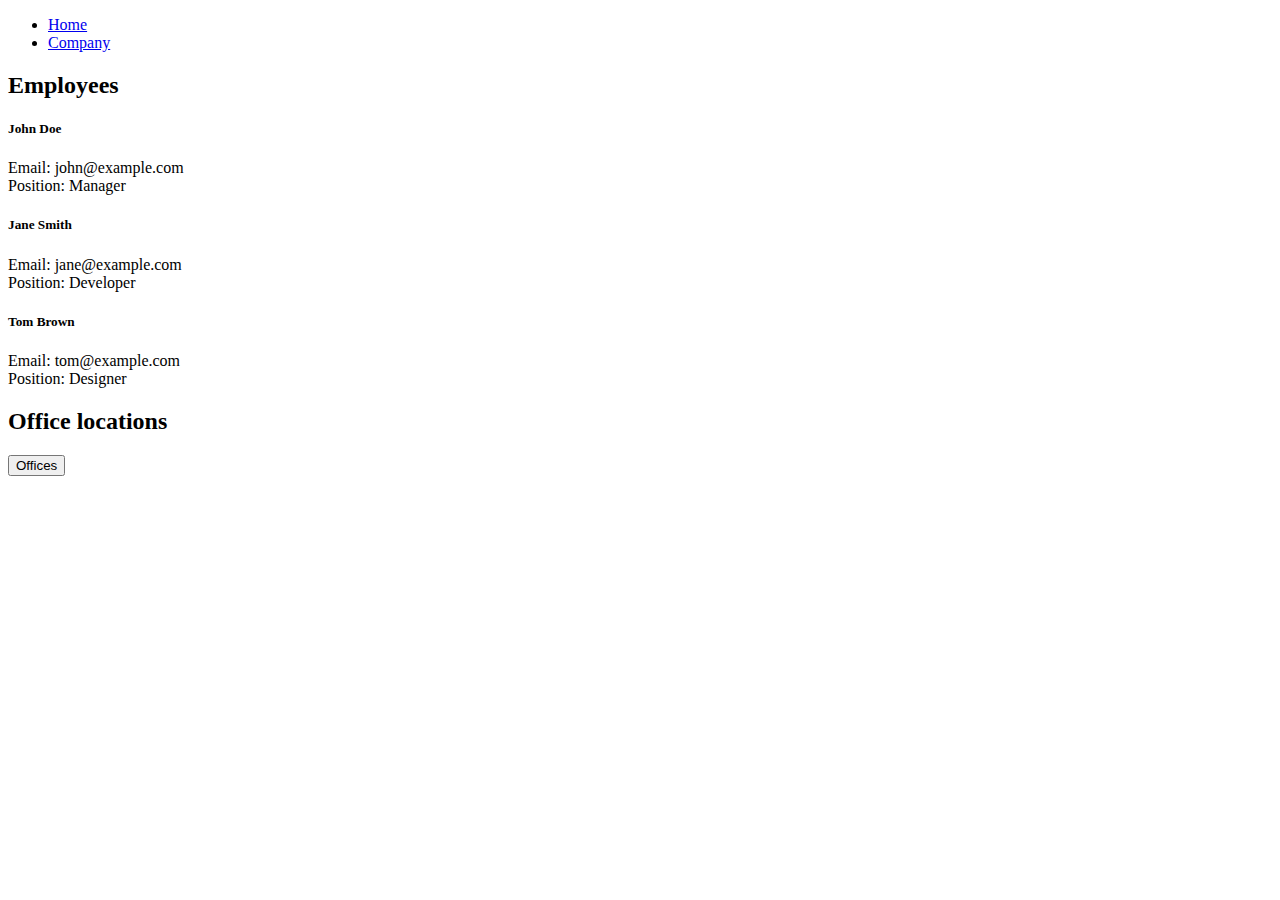
==== company.html @ 83485923 "Your commit message here" ====
<!DOCTYPE html>
<html lang="en">
<head>
    <meta charset="UTF-8">
    <meta name="viewport" content="width=device-width, initial-scale=1.0">
    <title>Company</title>
    <link rel="stylesheet" href="styles.css">
</head>
<body>
    <nav>
        <ul>
            <li><a href="index.html">Home</a></li>
            <li><a href="company.html">Company</a></li>
        </ul>
    </nav>

    <h2>Employees</h2>
    <div id="employeesContainer"></div>

    <h2>Office locations</h2>
    <ul id="officeList" class="list-group"></ul>

    <button id="showOffices" class="btn btn-primary">Offices</button>

    <script src="company.js"></script>
</body>
</html>
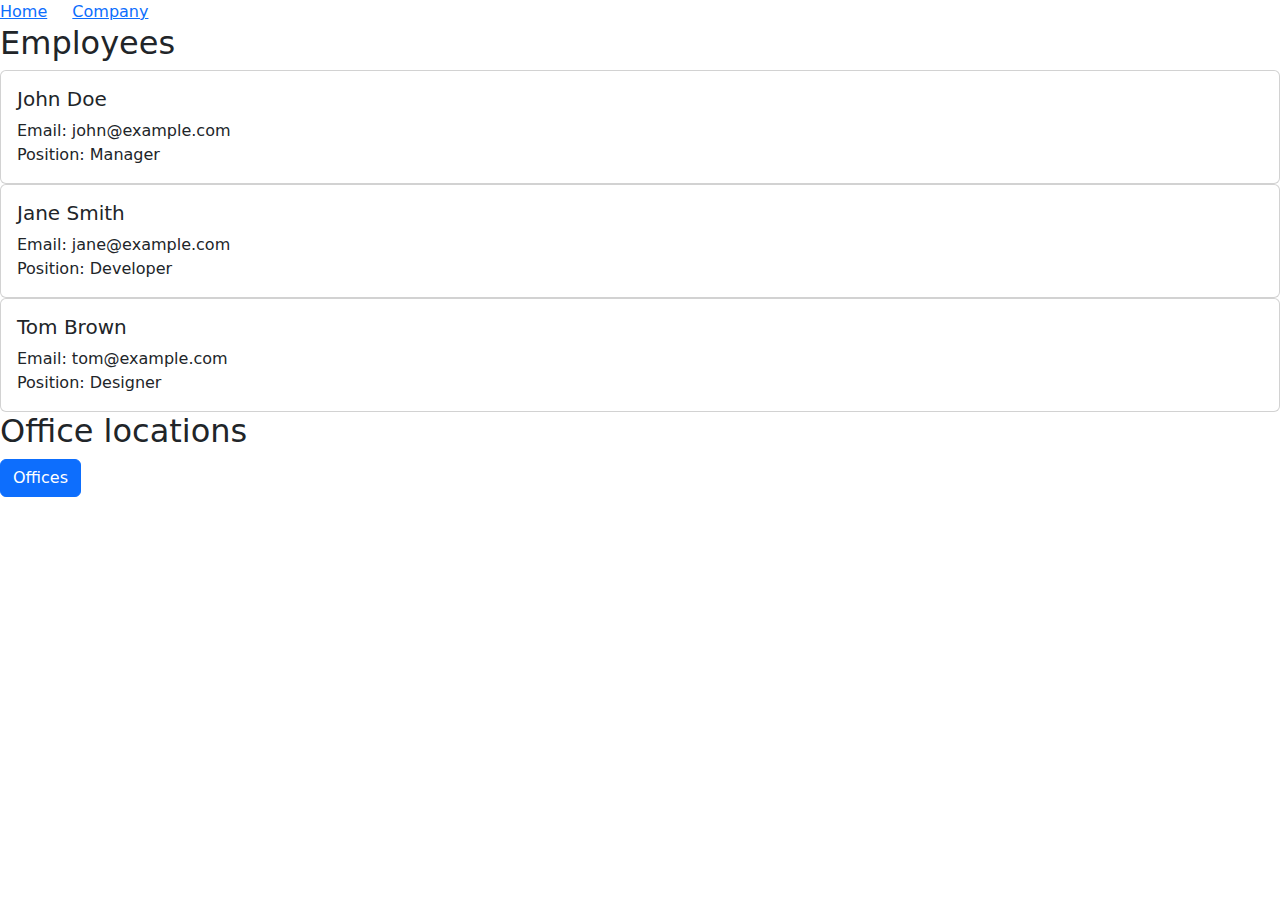
==== commit e86f5a34: "company.html" ====
--- a/company.html
+++ b/company.html
@@ -4,7 +4,10 @@
     <meta charset="UTF-8">
     <meta name="viewport" content="width=device-width, initial-scale=1.0">
     <title>Company</title>
-    <link rel="stylesheet" href="styles.css">
+    <link rel="stylesheet" href="company.css">
+    <link rel="stylesheet" href="company.js">
+    <link rel="stylesheet" href="index.html">
+  <link href="https://cdn.jsdelivr.net/npm/bootstrap@5.3.3/dist/css/bootstrap.min.css" rel="stylesheet" integrity="sha384-QWTKZyjpPEjISv5WaRU9OFeRpok6YctnYmDr5pNlyT2bRjXh0JMhjY6hW+ALEwIH" crossorigin="anonymous">
 </head>
 <body>
     <nav>
@@ -22,6 +25,7 @@
 
     <button id="showOffices" class="btn btn-primary">Offices</button>
 
+  <script src="https://cdn.jsdelivr.net/npm/bootstrap@5.3.3/dist/js/bootstrap.bundle.min.js" integrity="sha384-YvpcrYf0tY3lHB60NNkmXc5s9fDVZLESaAA55NDzOxhy9GkcIdslK1eN7N6jIeHz" crossorigin="anonymous"></script>
     <script src="company.js"></script>
 </body>
 </html>
--- a/company.css
+++ b/company.css
@@ -0,0 +1,11 @@
+
+nav ul {
+    list-style-type: none;
+    margin: 0;
+    padding: 0;
+}
+
+nav li {
+    display: inline;
+    margin-right: 20px;
+}
